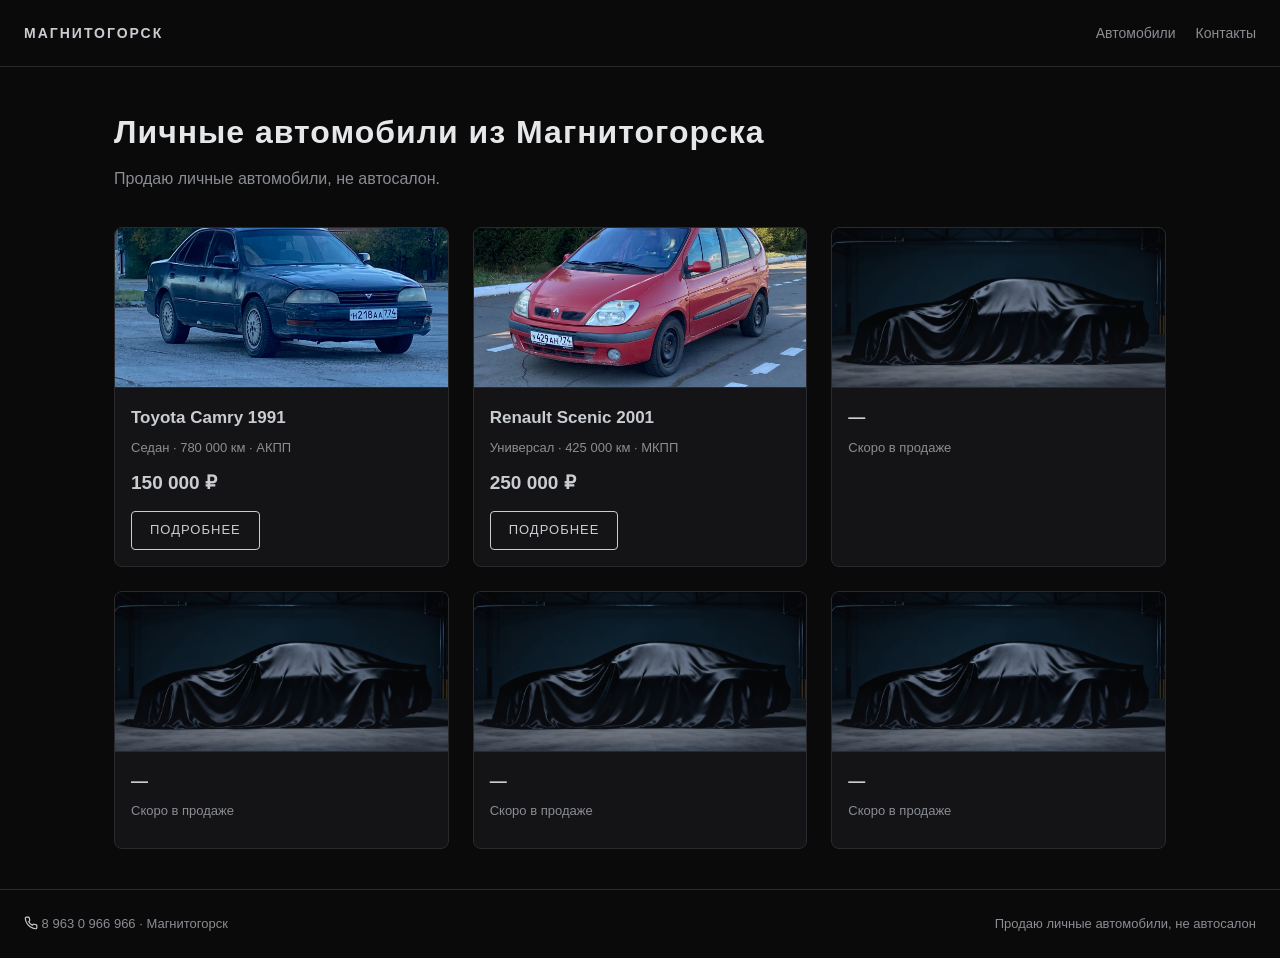
==== index.html @ 351298b0 "Add site files for 74avto.ru" ====
<!DOCTYPE html>
<html lang="ru">
<head>
<meta charset="utf-8">
<meta name="viewport" content="width=device-width, initial-scale=1">
<title>Личные автомобили из Магнитогорска — 74avto.ru</title>
<link rel="stylesheet" href="/style.css">
<meta name="description" content="Частная продажа личных автомобилей в Магнитогорске: Toyota Camry 1991 — 150 000 ₽ и Renault Scenic 2001 — 250 000 ₽. Не автосалон. Прямая связь с продавцом по телефону 8 963 0 966 966.">
<meta property="og:title" content="Личные автомобили из Магнитогорска">
<meta property="og:description" content="Частная продажа: Toyota Camry 1991 и Renault Scenic 2001. Не автосалон.">
<meta property="og:url" content="https://74avto.ru/">
<meta property="og:type" content="website">
<meta property="og:locale" content="ru_RU">

</head>
<body>
<header><div class="logo">МАГНИТОГОРСК</div>
<nav><a href="/">Автомобили</a><a href="/contacts.html">Контакты</a></nav></header>
<div class="wrap">
<h1>Личные автомобили из Магнитогорска</h1>
<p class="sub">Продаю личные автомобили, не автосалон.</p>
<div class="grid">
  <div class="card"><a href="/toyota-camry-1991.html"><div class="ph"><img src="/img/camry/camry-23.jpg" alt="Toyota Camry 1991" style="width:100%;height:100%;object-fit:cover"></div>
    <div class="info"><h3>Toyota Camry 1991</h3><div class="meta">Седан · 780 000 км · АКПП</div><div class="price">150 000 ₽</div><span class="btn">Подробнее</span></div></a></div>
  <div class="card"><a href="/renault-scenic-2001.html"><div class="ph"><img src="/img/scenic/scenic-7.jpg" alt="Renault Scenic 2001" style="width:100%;height:100%;object-fit:cover"></div>
    <div class="info"><h3>Renault Scenic 2001</h3><div class="meta">Универсал · 425 000 км · МКПП</div><div class="price">250 000 ₽</div><span class="btn">Подробнее</span></div></a></div>
  <div class="card"><a href="/car-3.html"><div class="ph"><img src="/img/covered.jpg" alt="Автомобиль под чёрной накидкой — скоро в продаже" style="width:100%;height:100%;object-fit:cover"></div>
    <div class="info"><h3>—</h3><div class="meta">Скоро в продаже</div></div></a></div><div class="card"><a href="/car-4.html"><div class="ph"><img src="/img/covered.jpg" alt="Автомобиль под чёрной накидкой — скоро в продаже" style="width:100%;height:100%;object-fit:cover"></div>
    <div class="info"><h3>—</h3><div class="meta">Скоро в продаже</div></div></a></div><div class="card"><a href="/car-5.html"><div class="ph"><img src="/img/covered.jpg" alt="Автомобиль под чёрной накидкой — скоро в продаже" style="width:100%;height:100%;object-fit:cover"></div>
    <div class="info"><h3>—</h3><div class="meta">Скоро в продаже</div></div></a></div><div class="card"><a href="/car-6.html"><div class="ph"><img src="/img/covered.jpg" alt="Автомобиль под чёрной накидкой — скоро в продаже" style="width:100%;height:100%;object-fit:cover"></div>
    <div class="info"><h3>—</h3><div class="meta">Скоро в продаже</div></div></a></div>
</div></div>

<footer>
  <div><svg width="14" height="14" viewBox="0 0 24 24" fill="none" stroke="#c9ccd1" stroke-width="2" style="vertical-align:-2px"><path d="M22 16.9v3a2 2 0 0 1-2.2 2 19.8 19.8 0 0 1-8.6-3 19.5 19.5 0 0 1-6-6 19.8 19.8 0 0 1-3-8.7A2 2 0 0 1 4.1 2h3a2 2 0 0 1 2 1.7c.1 1 .4 2 .7 2.8a2 2 0 0 1-.5 2.1L8.1 9.9a16 16 0 0 0 6 6l1.3-1.3a2 2 0 0 1 2.1-.4c.9.3 1.9.5 2.8.7a2 2 0 0 1 1.7 2z"/></svg> 8 963 0 966 966 · Магнитогорск</div>
  <div>Продаю личные автомобили, не автосалон</div>
</footer>

</body></html>
---- style.css ----
:root{--bg:#0a0a0b;--panel:#141416;--line:#2a2a2e;--chrome:#c9ccd1;--dim:#8a8d92;--txt:#e6e7e9}
*{box-sizing:border-box;margin:0;padding:0}
body{background:var(--bg);color:var(--txt);font-family:'Segoe UI',Arial,sans-serif;line-height:1.6}
a{color:var(--chrome);text-decoration:none}
a:hover{text-decoration:underline}
header{border-bottom:1px solid var(--line);padding:20px 24px;display:flex;justify-content:space-between;align-items:center}
.logo{font-weight:700;letter-spacing:2px;text-transform:uppercase;font-size:14px;color:var(--chrome)}
.logo span{color:var(--dim)}
nav a{margin-left:20px;font-size:14px;color:var(--dim)}
nav a:hover{color:var(--chrome)}
.wrap{max-width:1100px;margin:0 auto;padding:40px 24px}
h1{font-size:32px;letter-spacing:1px;margin-bottom:8px}
.sub{color:var(--dim);margin-bottom:36px}
.grid{display:grid;grid-template-columns:repeat(auto-fill,minmax(250px,1fr));gap:24px}
.card{background:var(--panel);border:1px solid var(--line);border-radius:8px;overflow:hidden;transition:border-color .2s}
.card:hover{border-color:var(--chrome)}
.card .ph{height:160px;background:linear-gradient(135deg,#1a1a1d,#0d0d0f);display:flex;align-items:center;justify-content:center;border-bottom:1px solid var(--line)}
.card .info{padding:16px}
.card h3{font-size:17px;margin-bottom:6px}
.card .meta{color:var(--dim);font-size:13px;margin-bottom:10px}
.price{font-size:19px;color:var(--chrome);font-weight:700}
.btn{display:inline-block;margin-top:12px;padding:8px 18px;border:1px solid var(--chrome);border-radius:4px;font-size:13px;letter-spacing:1px;text-transform:uppercase}
.btn:hover{background:var(--chrome);color:#000;text-decoration:none}
table{width:100%;border-collapse:collapse;margin:20px 0;font-size:14px}
td{padding:8px 12px;border-bottom:1px solid var(--line)}
td:first-child{color:var(--dim);width:40%}
h2{font-size:22px;margin:36px 0 12px;border-left:3px solid var(--chrome);padding-left:12px}
.faq details{background:var(--panel);border:1px solid var(--line);border-radius:6px;margin-bottom:10px;padding:12px 16px}
.faq summary{cursor:pointer;font-weight:600}
.faq p{margin-top:8px;color:var(--dim);font-size:14px}
.note{border:1px dashed var(--dim);border-radius:6px;padding:16px;margin:24px 0;font-size:14px;color:var(--dim)}
footer{border-top:1px solid var(--line);padding:24px;display:flex;justify-content:space-between;align-items:center;color:var(--dim);font-size:13px}
#adminBtn{background:none;border:none;color:#3a3a3e;cursor:pointer;font-size:11px}
#adminBtn:hover{color:var(--dim)}
.soon-ph,.sold-ph{height:340px;background:radial-gradient(ellipse at 50% 30%,#1c1c20,#0a0a0b);display:flex;flex-direction:column;align-items:center;justify-content:center;border:1px solid var(--line);border-radius:8px;gap:14px}
.soon-ph svg,.sold-ph svg{opacity:.7}
.soon-ph span,.sold-ph span{font-size:28px;letter-spacing:8px;text-transform:uppercase;color:var(--chrome)}
.watermark{position:fixed;inset:0;pointer-events:none;display:flex;align-items:center;justify-content:center;z-index:50}
.watermark div{transform:rotate(-25deg);font-size:64px;letter-spacing:10px;text-transform:uppercase;color:rgba(201,204,209,.12);border:4px solid rgba(201,204,209,.12);padding:10px 40px;white-space:nowrap}
.chat{background:var(--panel);border:1px solid var(--line);border-radius:8px;padding:16px;max-width:640px}
.chat .msg{margin-bottom:10px;font-size:14px}
.chat .msg .who{color:var(--dim);font-size:12px}
.chat textarea{width:100%;background:#0d0d0f;border:1px solid var(--line);color:var(--txt);border-radius:4px;padding:10px;font-family:inherit;resize:vertical;min-height:70px}
.chat button{margin-top:10px}
.admin-panel{background:var(--panel);border:1px solid var(--line);border-radius:8px;padding:24px;max-width:560px}
.admin-panel label{display:block;margin:14px 0 4px;font-size:13px;color:var(--dim)}
.admin-panel input,.admin-panel select{width:100%;background:#0d0d0f;border:1px solid var(--line);color:var(--txt);border-radius:4px;padding:8px}
.admin-panel button{margin-top:20px}
.badge{display:inline-block;padding:2px 10px;border-radius:12px;font-size:12px;border:1px solid var(--line)}
.badge.sale{color:#9fd0a0}.badge.res{color:#d0c89f}.badge.sold{color:#d09f9f}
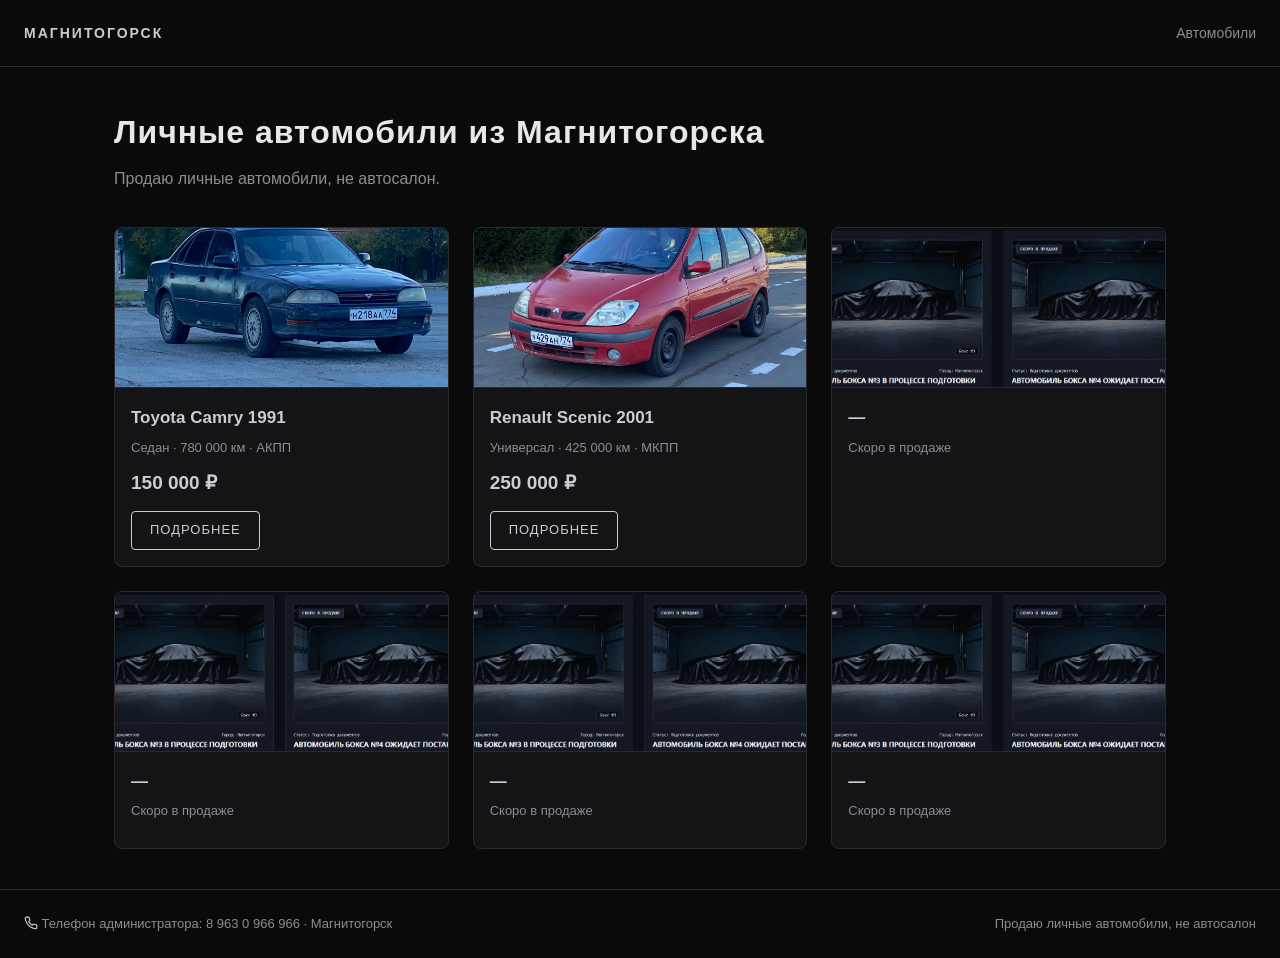
==== commit b1dc0bf8: "Add files via upload" ====
--- a/index.html
+++ b/index.html
@@ -15,7 +15,7 @@
 </head>
 <body>
 <header><div class="logo">МАГНИТОГОРСК</div>
-<nav><a href="/">Автомобили</a><a href="/contacts.html">Контакты</a></nav></header>
+<nav><a href="/">Автомобили</a></nav></header>
 <div class="wrap">
 <h1>Личные автомобили из Магнитогорска</h1>
 <p class="sub">Продаю личные автомобили, не автосалон.</p>
@@ -32,7 +32,7 @@
 </div></div>
 
 <footer>
-  <div><svg width="14" height="14" viewBox="0 0 24 24" fill="none" stroke="#c9ccd1" stroke-width="2" style="vertical-align:-2px"><path d="M22 16.9v3a2 2 0 0 1-2.2 2 19.8 19.8 0 0 1-8.6-3 19.5 19.5 0 0 1-6-6 19.8 19.8 0 0 1-3-8.7A2 2 0 0 1 4.1 2h3a2 2 0 0 1 2 1.7c.1 1 .4 2 .7 2.8a2 2 0 0 1-.5 2.1L8.1 9.9a16 16 0 0 0 6 6l1.3-1.3a2 2 0 0 1 2.1-.4c.9.3 1.9.5 2.8.7a2 2 0 0 1 1.7 2z"/></svg> 8 963 0 966 966 · Магнитогорск</div>
+  <div><svg width="14" height="14" viewBox="0 0 24 24" fill="none" stroke="#c9ccd1" stroke-width="2" style="vertical-align:-2px"><path d="M22 16.9v3a2 2 0 0 1-2.2 2 19.8 19.8 0 0 1-8.6-3 19.5 19.5 0 0 1-6-6 19.8 19.8 0 0 1-3-8.7A2 2 0 0 1 4.1 2h3a2 2 0 0 1 2 1.7c.1 1 .4 2 .7 2.8a2 2 0 0 1-.5 2.1L8.1 9.9a16 16 0 0 0 6 6l1.3-1.3a2 2 0 0 1 2.1-.4c.9.3 1.9.5 2.8.7a2 2 0 0 1 1.7 2z"/></svg> Телефон администратора: 8 963 0 966 966 · Магнитогорск</div>
   <div>Продаю личные автомобили, не автосалон</div>
 </footer>
 
--- a/style.css
+++ b/style.css
@@ -49,3 +49,19 @@
 .admin-panel button{margin-top:20px}
 .badge{display:inline-block;padding:2px 10px;border-radius:12px;font-size:12px;border:1px solid var(--line)}
 .badge.sale{color:#9fd0a0}.badge.res{color:#d0c89f}.badge.sold{color:#d09f9f}
+
+.owner-phone {
+  background: var(--panel);
+  border: 1px solid var(--line);
+  border-radius: 6px;
+  padding: 16px;
+  margin: 24px 0;
+  font-size: 16px;
+}
+.owner-phone a {
+  color: var(--chrome);
+  text-decoration: none;
+}
+.owner-phone a:hover {
+  text-decoration: underline;
+}
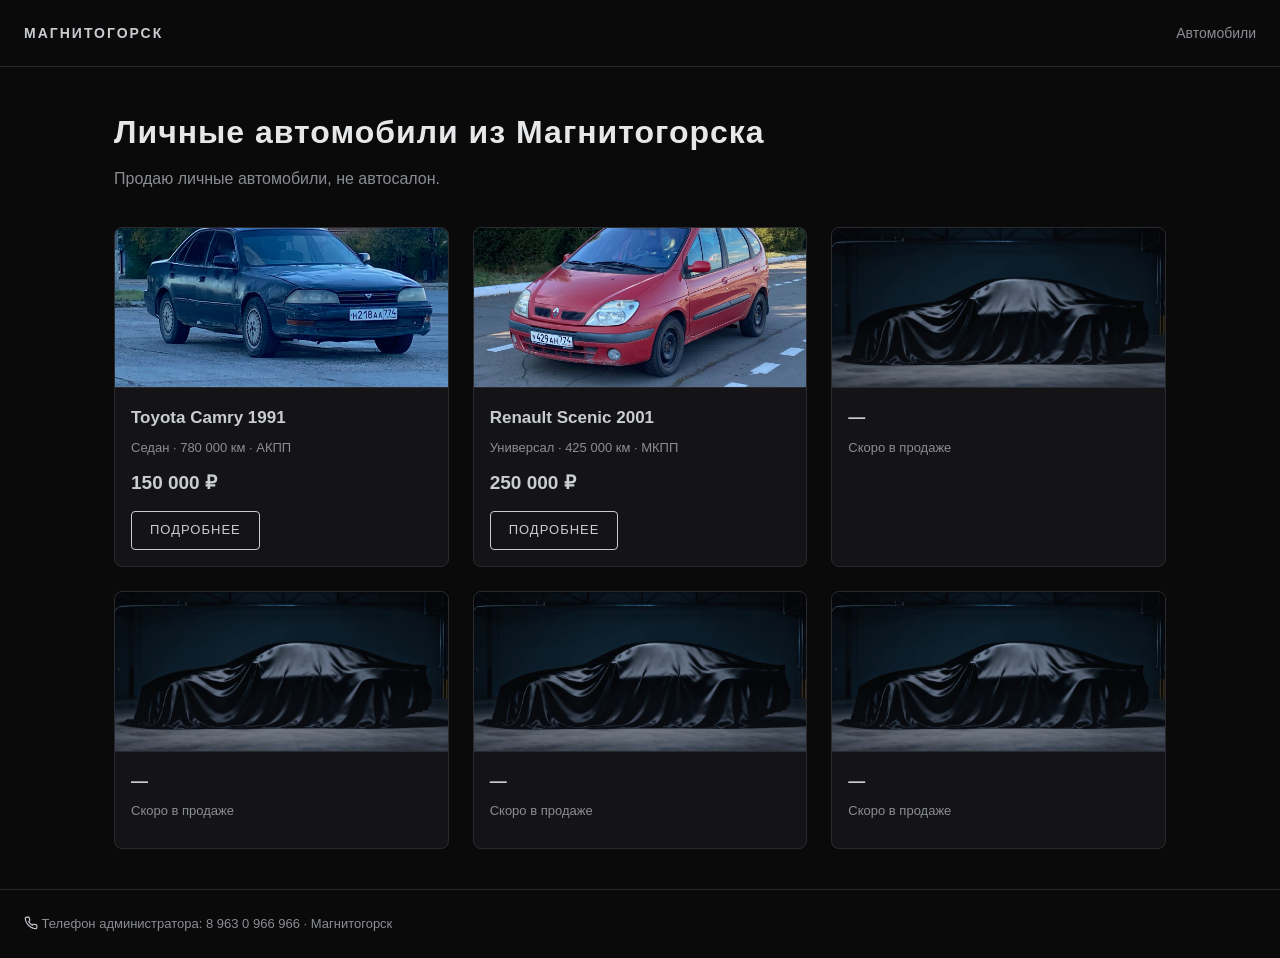
==== commit 17810ae7: "Update index.html" ====
--- a/index.html
+++ b/index.html
@@ -33,7 +33,6 @@
 
 <footer>
   <div><svg width="14" height="14" viewBox="0 0 24 24" fill="none" stroke="#c9ccd1" stroke-width="2" style="vertical-align:-2px"><path d="M22 16.9v3a2 2 0 0 1-2.2 2 19.8 19.8 0 0 1-8.6-3 19.5 19.5 0 0 1-6-6 19.8 19.8 0 0 1-3-8.7A2 2 0 0 1 4.1 2h3a2 2 0 0 1 2 1.7c.1 1 .4 2 .7 2.8a2 2 0 0 1-.5 2.1L8.1 9.9a16 16 0 0 0 6 6l1.3-1.3a2 2 0 0 1 2.1-.4c.9.3 1.9.5 2.8.7a2 2 0 0 1 1.7 2z"/></svg> Телефон администратора: 8 963 0 966 966 · Магнитогорск</div>
-  <div>Продаю личные автомобили, не автосалон</div>
 </footer>
 
-</body></html>+</body></html>
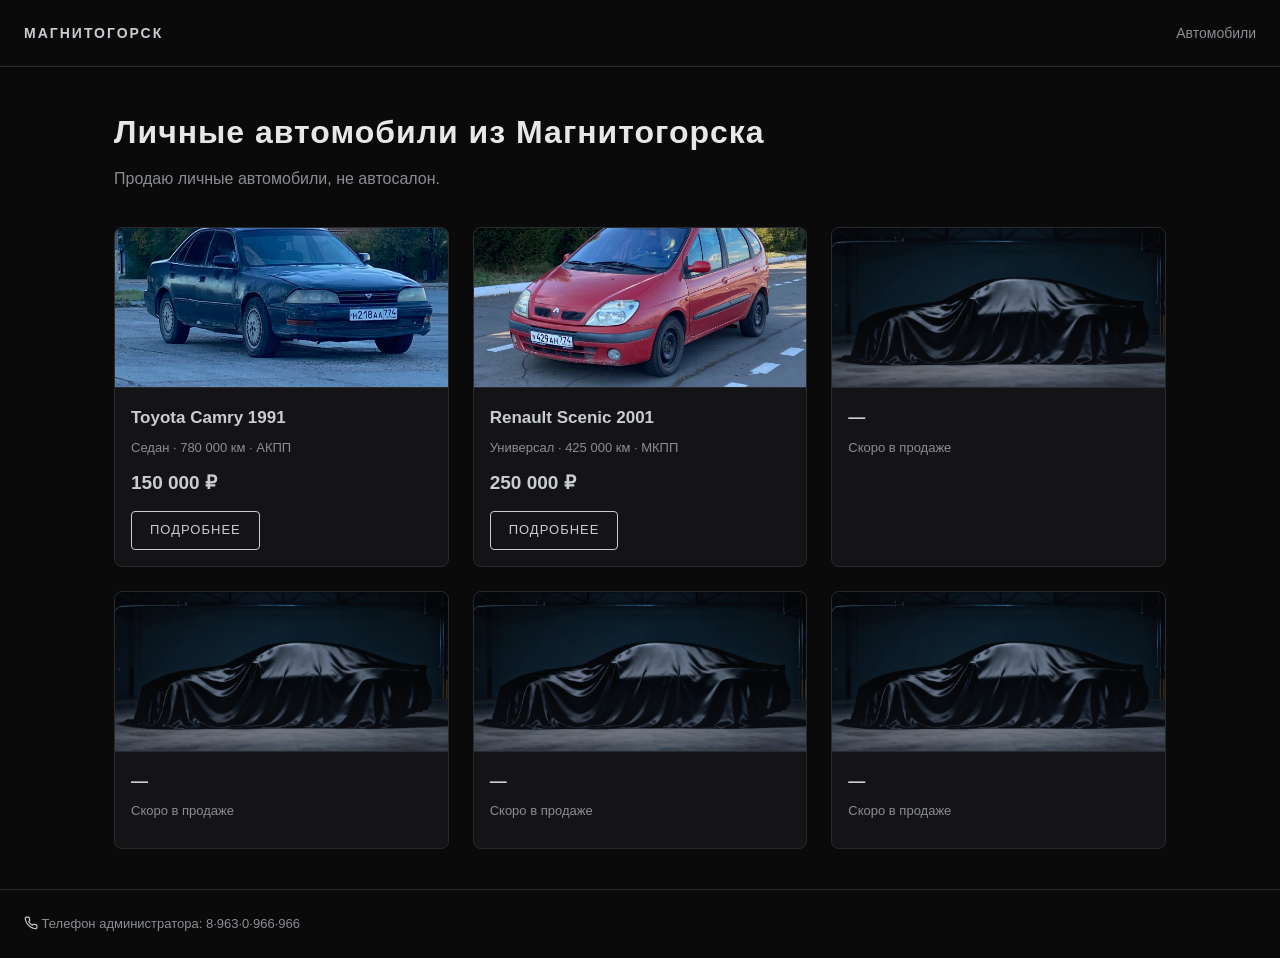
==== commit fda262cc: "Update index.html" ====
--- a/index.html
+++ b/index.html
@@ -32,7 +32,7 @@
 </div></div>
 
 <footer>
-  <div><svg width="14" height="14" viewBox="0 0 24 24" fill="none" stroke="#c9ccd1" stroke-width="2" style="vertical-align:-2px"><path d="M22 16.9v3a2 2 0 0 1-2.2 2 19.8 19.8 0 0 1-8.6-3 19.5 19.5 0 0 1-6-6 19.8 19.8 0 0 1-3-8.7A2 2 0 0 1 4.1 2h3a2 2 0 0 1 2 1.7c.1 1 .4 2 .7 2.8a2 2 0 0 1-.5 2.1L8.1 9.9a16 16 0 0 0 6 6l1.3-1.3a2 2 0 0 1 2.1-.4c.9.3 1.9.5 2.8.7a2 2 0 0 1 1.7 2z"/></svg> Телефон администратора: 8 963 0 966 966 · Магнитогорск</div>
+  <div><svg width="14" height="14" viewBox="0 0 24 24" fill="none" stroke="#c9ccd1" stroke-width="2" style="vertical-align:-2px"><path d="M22 16.9v3a2 2 0 0 1-2.2 2 19.8 19.8 0 0 1-8.6-3 19.5 19.5 0 0 1-6-6 19.8 19.8 0 0 1-3-8.7A2 2 0 0 1 4.1 2h3a2 2 0 0 1 2 1.7c.1 1 .4 2 .7 2.8a2 2 0 0 1-.5 2.1L8.1 9.9a16 16 0 0 0 6 6l1.3-1.3a2 2 0 0 1 2.1-.4c.9.3 1.9.5 2.8.7a2 2 0 0 1 1.7 2z"/></svg> Телефон администратора: 8·963·0·966·966</div>
 </footer>
 
 </body></html>
